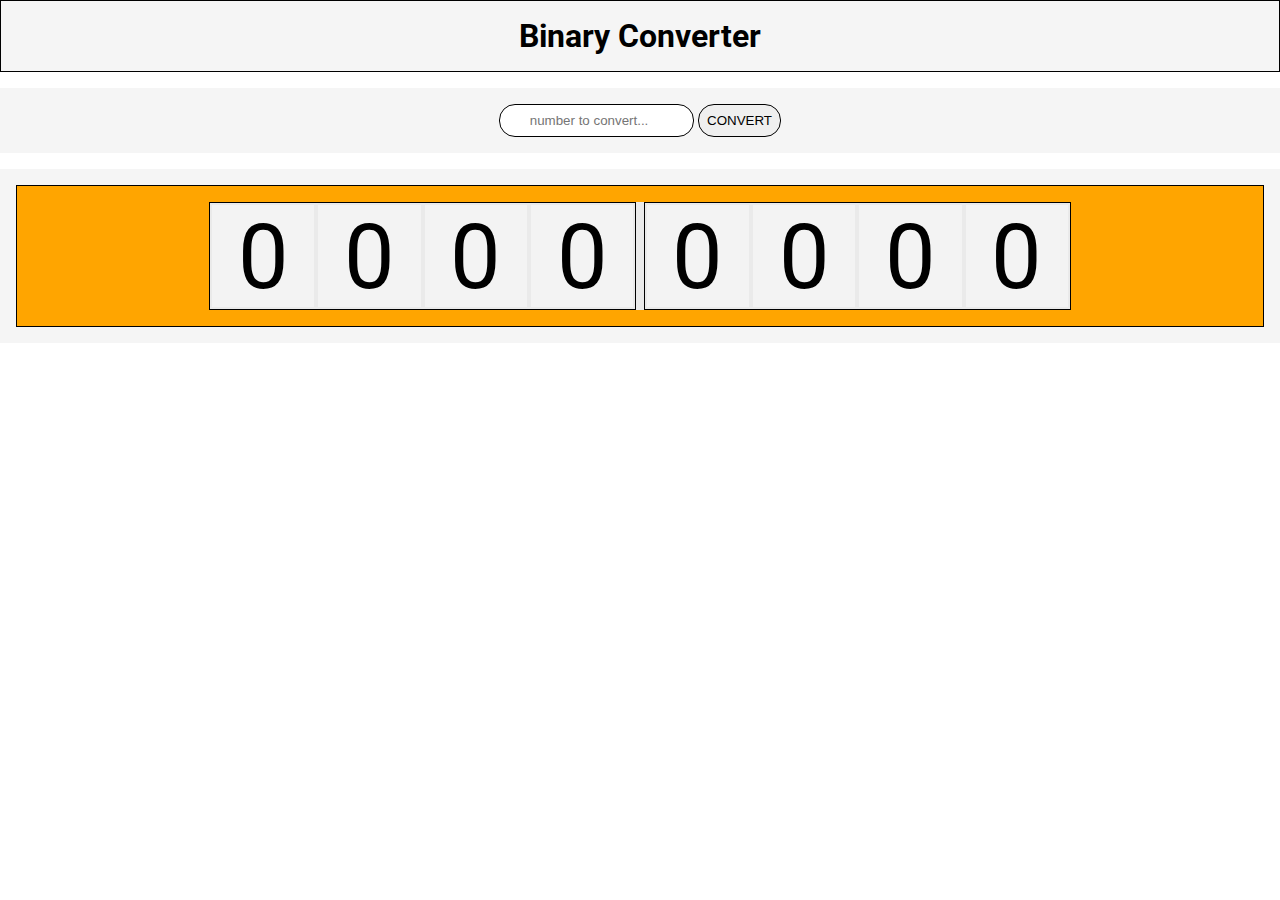
==== index.html @ e784dc07 "l" ====
<!DOCTYPE html>
<html lang="en">
<head>
    <meta charset="UTF-8">
    <meta name="viewport" content="width=device-width, initial-scale=1.0">
    <title>Binary Converter</title>
    <link rel="preconnect" href="https://fonts.googleapis.com">
    <link rel="preconnect" href="https://fonts.gstatic.com" crossorigin>
    <link href="https://fonts.googleapis.com/css2?family=Roboto:ital,wght@0,100;0,300;0,400;0,500;0,700;0,900;1,100;1,300;1,400;1,500;1,700;1,900&display=swap" rel="stylesheet">
    <link rel="stylesheet" href="index.css">
    <script src="binary.js"></script>
</head>
<body>
    
    <div id="wrapper">
        <header>
            <h1>Binary Converter</h1>
        </header>

        <section class="layers" id="decimalSection">
            <div id="decimalNumber">
                <input class="input" placeholder="number to convert..." type="number">
                <button class="input" id="convertButton" onclick="clickMe()">CONVERT</button>
            </div>
        </section>

        <section class="layers" id="binarySection">
            <div id="binaryNumber">
                <div id="byte">
                    <div class="nibble">
                        <div class="bit">
                            <p>0</p>
                        </div>

                        <div class="bit">
                            <p>0</p>
                        </div>

                        <div class="bit">
                            <p>0</p>
                        </div>

                        <div class="bit">
                            <p>0</p>
                        </div>
                    </div>


                    <div class="nibble">
                        <div class="bit">
                            <p>0</p>
                        </div>

                        <div class="bit">
                            <p>0</p>
                        </div>

                        <div class="bit">
                            <p>0</p>
                        </div>

                        <div class="bit">
                            <p>0</p>
                        </div>
                    </div>
                </div>
            </div>
        </section>
    </div>
</body>

<script>

    let div = document.getElementsByClassName("bit")[0];
    let p = div.children[0];
    let inter;

    function stop() 
    {
        clearInterval(inter);
    }

    function remove() 
    {
        div.classList.remove("anima");
        p.classList.remove("anima");
        p.innerHTML = (p.innerHTML=="0") ? "1" : "0";
    }

    function clickMe() 
    {
        div.classList.add("anima");
        p.classList.add("anima");
        setTimeout(remove,140);
    }

    function s() 
    {
        div.classList.add("anima");
        p.classList.add("anima");
        setTimeout(remove,140);
    }
</script>
</html>
---- index.css ----
:root
{
    --gray: #F3F3F3;
    --grayDark: #EAEAEA;
}

* 
{
    margin: 0;
    padding: 0;
    box-sizing: border-box;
}

#wrapper 
{
    font-family: 'Roboto', sans-serif;
}

header 
{
    background-color: whitesmoke;
    border: 1px solid black;
    text-align: center;
    padding: 1rem;
}

.layers 
{
    padding: 1rem;
    background-color: whitesmoke;
    margin-top: 1rem;
}

#decimalNumber 
{
    margin: 0 auto;
    width: fit-content;
}

.input
{
    border-radius: 1rem;
    padding: .5rem;
    border: 1px solid black;
    display: inline-block;
    text-align: center;
}

#convertButton 
{
    cursor: pointer;
}

#convertButton:hover
{
    background-color: var(--grayDark);
}

#binaryNumber
{
    padding: 1rem;
    border: 1px solid black;
    background-color: orange;
    text-align: center;
}

#byte 
{
    position: relative;
    width: fit-content;
    background-color: var(--grayDark);
    display: flow-root;
    margin: 0 auto;
}

.nibble
{
    border: 1px solid black;
    padding: .1rem;
    position: relative;
    float: left;
    margin-right: .5rem;
    background-color: var(--grayDark);
}

#byte .nibble:first-child 
{
    margin-top: 0;
}

#byte .nibble:last-child 
{
    margin-right: 0rem;
}

.bit
{
    width: 8vw;
    height: 8vw;
    position: relative;
    margin: 0 auto;
    z-index: 1;
    display: inline-block;
    background-color: var(--gray);
    font-size: 7vw;
}

.anima 
{
    animation-name: a;
    animation-duration: .5s;
    animation-fill-mode: forwards;
    animation-timing-function: ease-out;
}

@keyframes a
{
    to 
    {
        transform: rotateX(180deg);
    }
}
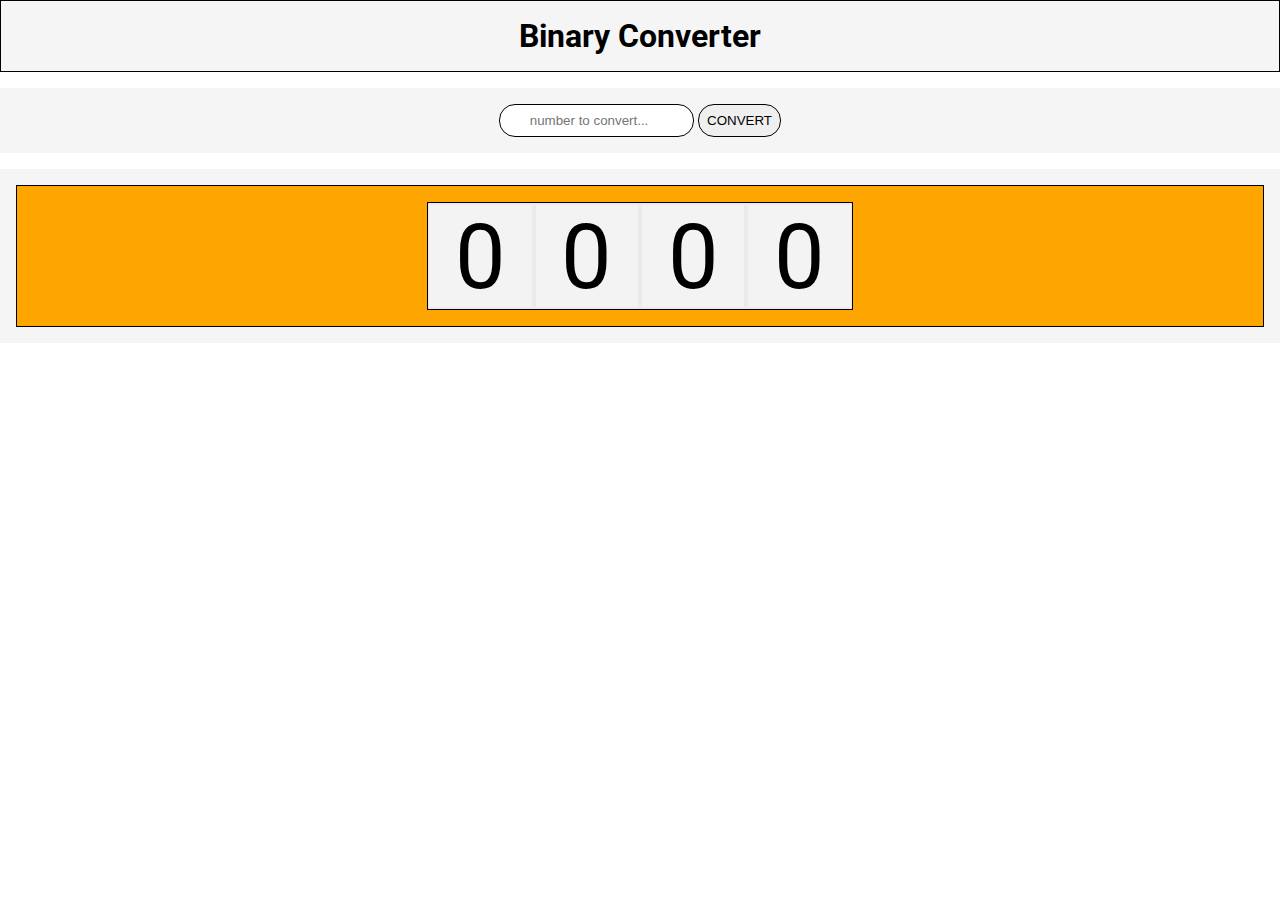
==== commit b411bee1: "j" ====
--- a/index.html
+++ b/index.html
@@ -19,33 +19,14 @@
 
         <section class="layers" id="decimalSection">
             <div id="decimalNumber">
-                <input class="input" placeholder="number to convert..." type="number">
-                <button class="input" id="convertButton" onclick="clickMe()">CONVERT</button>
+                <input class="input" id="number" placeholder="number to convert..." type="number">
+                <button class="input" id="convertButton" onclick="convert()">CONVERT</button>
             </div>
         </section>
 
         <section class="layers" id="binarySection">
             <div id="binaryNumber">
                 <div id="byte">
-                    <div class="nibble">
-                        <div class="bit">
-                            <p>0</p>
-                        </div>
-
-                        <div class="bit">
-                            <p>0</p>
-                        </div>
-
-                        <div class="bit">
-                            <p>0</p>
-                        </div>
-
-                        <div class="bit">
-                            <p>0</p>
-                        </div>
-                    </div>
-
-
                     <div class="nibble">
                         <div class="bit">
                             <p>0</p>
@@ -71,34 +52,62 @@
 
 <script>
 
+    let nibbles = document.getElementsByClassName("nibble");
+    let byte = document.getElementById("byte");
     let div = document.getElementsByClassName("bit")[0];
     let p = div.children[0];
     let inter;
 
-    function stop() 
+    function createNibble() 
     {
-        clearInterval(inter);
+        let nibble = document.createElement("div");
+        nibble.classList.add("nibble");
+
+        for(let b = 0; b < 4; b++) 
+        {
+            let bit = document.createElement("div");
+            bit.classList.add("bit");
+            let p = document.createElement("p");
+            p.innerHTML = 0;
+            bit.appendChild(p);
+            nibble.appendChild(bit);
+        }
+        byte.appendChild(nibble);
     }
 
-    function remove() 
+    function removeAnimation() 
     {
         div.classList.remove("anima");
         p.classList.remove("anima");
         p.innerHTML = (p.innerHTML=="0") ? "1" : "0";
     }
 
-    function clickMe() 
+    function convert() 
+    {
+        let number = document.getElementById("number").value;
+        if (!number) 
+        {
+            alert("Please insert a number");
+            return;
+        }
+
+        let conv = new Convert(number);
+
+        for(let i = 0; conv.nibblesCount; i++) 
+        {
+            createNibble();
+        }
+
+//        div.classList.add("anima");
+//        p.classList.add("anima");
+//        setTimeout(removeAnimation,140);
+    }
+
+    function toggleAnimation() 
     {
         div.classList.add("anima");
         p.classList.add("anima");
-        setTimeout(remove,140);
-    }
-
-    function s() 
-    {
-        div.classList.add("anima");
-        p.classList.add("anima");
-        setTimeout(remove,140);
+        setTimeout(removeAnimation,140);
     }
 </script>
 </html>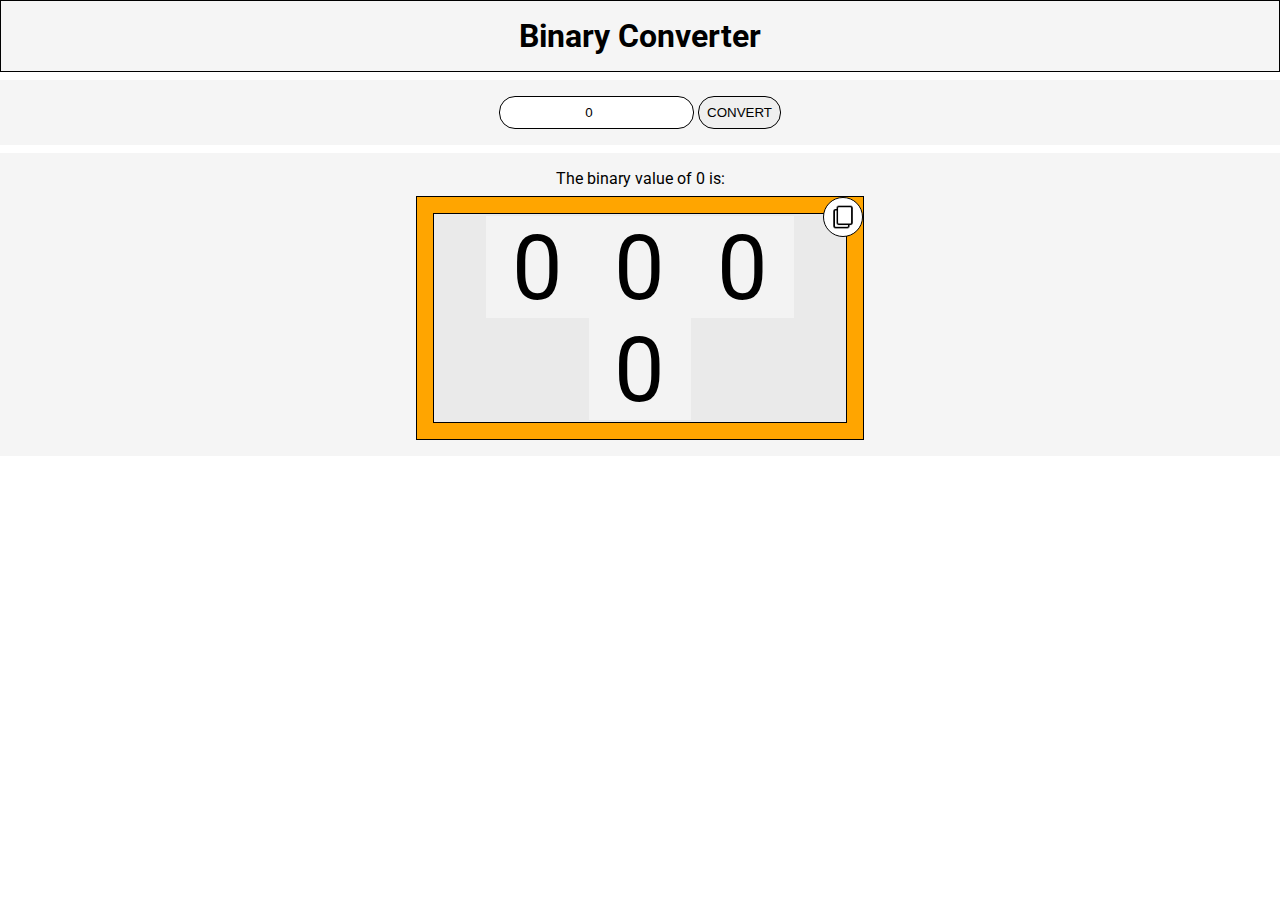
==== commit 6936ac7a: "k" ====
--- a/index.html
+++ b/index.html
@@ -19,31 +19,21 @@
 
         <section class="layers" id="decimalSection">
             <div id="decimalNumber">
-                <input class="input" id="number" placeholder="number to convert..." type="number">
+                <input class="input" id="number" value="0" onchange="convert()" placeholder="number to convert..." type="number">
                 <button class="input" id="convertButton" onclick="convert()">CONVERT</button>
             </div>
         </section>
 
         <section class="layers" id="binarySection">
+            <div id="result">
+                <h3>The binary value of x is x</h3>
+            </div>
+            
             <div id="binaryNumber">
+                <div onclick="copy()" id="clipboard">
+                    <img src="copy.png">
+                </div>    
                 <div id="byte">
-                    <div class="nibble">
-                        <div class="bit">
-                            <p>0</p>
-                        </div>
-
-                        <div class="bit">
-                            <p>0</p>
-                        </div>
-
-                        <div class="bit">
-                            <p>0</p>
-                        </div>
-
-                        <div class="bit">
-                            <p>0</p>
-                        </div>
-                    </div>
                 </div>
             </div>
         </section>
@@ -51,63 +41,85 @@
 </body>
 
 <script>
+    let numberField = document.getElementById("number");
+    let number = sessionStorage.getItem("number");
+    let result = document.getElementById("result");
+    if (!number) number = 0;
 
-    let nibbles = document.getElementsByClassName("nibble");
-    let byte = document.getElementById("byte");
-    let div = document.getElementsByClassName("bit")[0];
-    let p = div.children[0];
-    let inter;
+    let conv = new Convert(number);
 
-    function createNibble() 
+    numberField.value = number;
+    convert();
+
+    function copy() 
     {
-        let nibble = document.createElement("div");
-        nibble.classList.add("nibble");
-
-        for(let b = 0; b < 4; b++) 
-        {
-            let bit = document.createElement("div");
-            bit.classList.add("bit");
-            let p = document.createElement("p");
-            p.innerHTML = 0;
-            bit.appendChild(p);
-            nibble.appendChild(bit);
-        }
-        byte.appendChild(nibble);
+        navigator.clipboard.writeText(conv.nibblesAsStr());
     }
 
-    function removeAnimation() 
+    function createNibble(conv) 
     {
-        div.classList.remove("anima");
-        p.classList.remove("anima");
-        p.innerHTML = (p.innerHTML=="0") ? "1" : "0";
+        for(let i = 0; i < conv.nibblesCount; i++) 
+        {
+            let nibble = document.createElement("div");
+            nibble.classList.add("nibble");
+
+            for(let b = 0; b < 4; b++) 
+            {
+                let bit = document.createElement("div");
+                bit.classList.add("bit");
+                let p = document.createElement("p");
+                p.innerHTML = conv.getNibble(i).getBit(b).reversValue; 
+                bit.appendChild(p);
+                nibble.appendChild(bit);
+            }
+            byte.appendChild(nibble);
+        }
     }
 
     function convert() 
     {
-        let number = document.getElementById("number").value;
+        number = numberField.value;
+
         if (!number) 
         {
             alert("Please insert a number");
             return;
         }
 
-        let conv = new Convert(number);
-
-        for(let i = 0; conv.nibblesCount; i++) 
+        sessionStorage.setItem("number",number);
+        byte.innerHTML = "";
+        conv = new Convert(number);
+        createNibble(conv);
+        result.innerHTML = conv.result;
+        let sec = 0;
+        let nibbles = document.getElementsByClassName("nibble");
+        for(let n = 0; n < nibbles.length; n++) 
         {
-            createNibble();
+            let nibble = nibbles[n];
+            for(let b = 0; b < nibble.children.length; b++) 
+            {
+                let bit = nibble.children[b];
+                let p = bit.children[0];
+                sec=sec+1;
+                toggleAnimation(bit,p,sec);
+            }
         }
-
-//        div.classList.add("anima");
-//        p.classList.add("anima");
-//        setTimeout(removeAnimation,140);
     }
 
-    function toggleAnimation() 
+    function toggleAnimation(bit, p,sec) 
     {
-        div.classList.add("anima");
+        bit.style.animationDelay = `${sec}s`;
+        bit.classList.add("anima");
         p.classList.add("anima");
-        setTimeout(removeAnimation,140);
+        setTimeout(()=>{removeAnimation(bit,p)},10);
     }
+
+    function removeAnimation(bit, p) 
+    {
+        bit.classList.remove("anima");
+        p.classList.remove("anima");
+        p.innerHTML = (p.innerHTML=="0") ? "1" : "0";
+    }
+
 </script>
 </html>--- a/index.css
+++ b/index.css
@@ -28,7 +28,36 @@
 {
     padding: 1rem;
     background-color: whitesmoke;
-    margin-top: 1rem;
+    margin-top: .5rem;
+}
+
+#result 
+{
+    text-align: center;
+    margin-bottom: .5rem;
+}
+
+#clipboard 
+{
+    width: 2.5rem;
+    height: 2.5rem;
+    position: absolute;
+    border: 1px solid black;
+    border-radius: 50%;
+    background-color: white;
+    cursor: pointer;
+    z-index: 2;
+    right: 0;
+    top: 0;
+}
+
+#clipboard img 
+{
+    display: block;
+    width: 2rem;
+    height: 2rem;
+    padding-top: .35rem;
+    padding-left: .35rem;
 }
 
 #decimalNumber 
@@ -62,6 +91,9 @@
     border: 1px solid black;
     background-color: orange;
     text-align: center;
+    width: 28rem;
+    margin: 0 auto;
+    position: relative;
 }
 
 #byte 
@@ -79,18 +111,7 @@
     padding: .1rem;
     position: relative;
     float: left;
-    margin-right: .5rem;
     background-color: var(--grayDark);
-}
-
-#byte .nibble:first-child 
-{
-    margin-top: 0;
-}
-
-#byte .nibble:last-child 
-{
-    margin-right: 0rem;
 }
 
 .bit
@@ -108,7 +129,6 @@
 .anima 
 {
     animation-name: a;
-    animation-duration: .5s;
     animation-fill-mode: forwards;
     animation-timing-function: ease-out;
 }
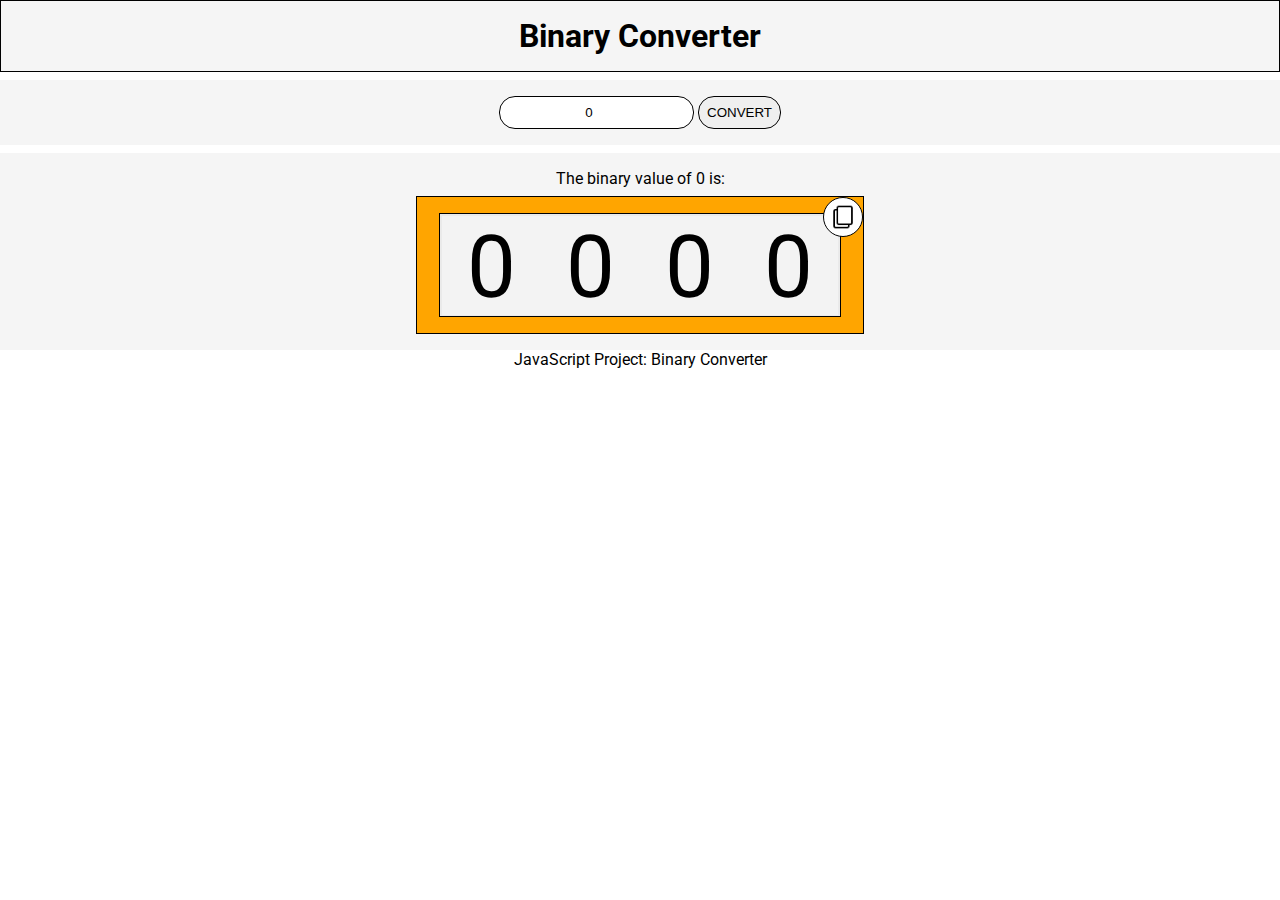
==== commit cc4d8f53: "n" ====
--- a/index.html
+++ b/index.html
@@ -9,34 +9,40 @@
     <link href="https://fonts.googleapis.com/css2?family=Roboto:ital,wght@0,100;0,300;0,400;0,500;0,700;0,900;1,100;1,300;1,400;1,500;1,700;1,900&display=swap" rel="stylesheet">
     <link rel="stylesheet" href="index.css">
     <script src="binary.js"></script>
+    <link rel="icon" href="binary-code.png">
 </head>
 <body>
-    
     <div id="wrapper">
         <header>
             <h1>Binary Converter</h1>
         </header>
 
-        <section class="layers" id="decimalSection">
-            <div id="decimalNumber">
-                <input class="input" id="number" value="0" onchange="convert()" placeholder="number to convert..." type="number">
-                <button class="input" id="convertButton" onclick="convert()">CONVERT</button>
-            </div>
-        </section>
+        <main>
+            <section class="layers" id="decimalSection">
+                <div id="decimalNumber">
+                    <input class="input" id="number" value="0" onchange="convert()" placeholder="number to convert..." type="number">
+                    <button class="input" id="convertButton" onclick="convert()">CONVERT</button>
+                </div>
+            </section>
 
-        <section class="layers" id="binarySection">
-            <div id="result">
-                <h3>The binary value of x is x</h3>
-            </div>
-            
-            <div id="binaryNumber">
-                <div onclick="copy()" id="clipboard">
-                    <img src="copy.png">
-                </div>    
-                <div id="byte">
+            <section class="layers" id="binarySection">
+                <div id="result">
+                    <h3>The binary value of x is x</h3>
                 </div>
-            </div>
-        </section>
+                
+                <div id="binaryNumber">
+                    <div onclick="copy()" id="clipboard">
+                        <img src="copy.png">
+                    </div>    
+                    <div id="byte">
+                    </div>
+                </div>
+            </section>
+        </main>
+
+        <footer>
+            <p>JavaScript Project: Binary Converter</p>
+        </footer>
     </div>
 </body>
 
--- a/index.css
+++ b/index.css
@@ -91,7 +91,7 @@
     border: 1px solid black;
     background-color: orange;
     text-align: center;
-    width: 28rem;
+    max-width: 28rem;
     margin: 0 auto;
     position: relative;
 }
@@ -110,20 +110,19 @@
     border: 1px solid black;
     padding: .1rem;
     position: relative;
-    float: left;
     background-color: var(--grayDark);
 }
 
 .bit
 {
-    width: 8vw;
-    height: 8vw;
+    width: 6.1999rem;
+    height: 6.1999rem;
+    font-size: 5.425rem;
     position: relative;
     margin: 0 auto;
     z-index: 1;
     display: inline-block;
     background-color: var(--gray);
-    font-size: 7vw;
 }
 
 .anima 
@@ -133,10 +132,44 @@
     animation-timing-function: ease-out;
 }
 
+footer 
+{
+    text-align: center;
+}
+
 @keyframes a
 {
     to 
     {
         transform: rotateX(180deg);
     }
+}
+
+@media screen and (max-width:466.5px) 
+{
+    #binaryNumber, #byte 
+    {
+        max-width: 100%;
+        width: 100%;
+        margin: initial;
+    }
+
+    .bit 
+    {
+        width: 25%;
+    }
+}
+
+@media screen and (max-width:297.5px) 
+{
+   
+    .input
+    {
+        width: 100%;
+    }
+
+    #number 
+    {
+        margin-bottom: .3rem;
+    }
 }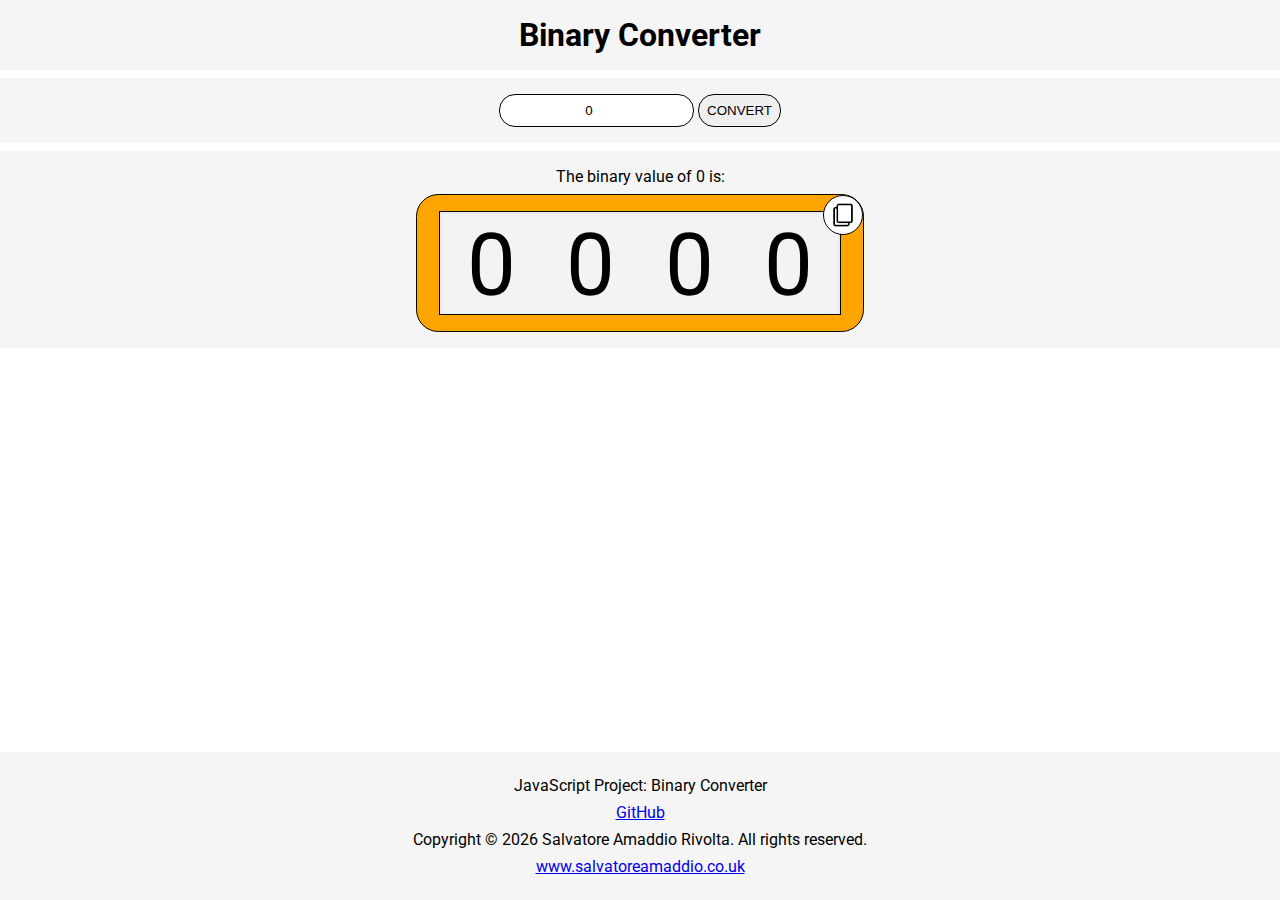
==== commit 62c521e0: "n" ====
--- a/index.html
+++ b/index.html
@@ -40,16 +40,23 @@
             </section>
         </main>
 
-        <footer>
+        <footer class="layers">
             <p>JavaScript Project: Binary Converter</p>
+            <p><a href="https://github.com/SalvatoreAmaddio/BinaryConverter" target="_blank">GitHub</a></p>
+            <p>Copyright © <span id="copyrightYear">2023</span> Salvatore Amaddio Rivolta. All rights reserved.</p>
+            <p><a href="https://salvatoreamaddio.co.uk/">www.salvatoreamaddio.co.uk</a></p>
         </footer>
     </div>
 </body>
 
 <script>
+    let footer = document.getElementsByTagName("footer")[0];
     let numberField = document.getElementById("number");
     let number = sessionStorage.getItem("number");
     let result = document.getElementById("result");
+    let copyrightYear = document.getElementById("copyrightYear");
+    copyrightYear.innerHTML = new Date().getFullYear();
+
     if (!number) number = 0;
 
     let conv = new Convert(number);
@@ -85,7 +92,6 @@
     function convert() 
     {
         number = numberField.value;
-
         if (!number) 
         {
             alert("Please insert a number");
@@ -95,6 +101,11 @@
         sessionStorage.setItem("number",number);
         byte.innerHTML = "";
         conv = new Convert(number);
+        if (conv.nibblesCount > 1) 
+            footer.classList.add("staticFooter")
+        else
+            footer.classList.remove("staticFooter")
+
         createNibble(conv);
         result.innerHTML = conv.result;
         let sec = 0;
--- a/index.css
+++ b/index.css
@@ -19,7 +19,6 @@
 header 
 {
     background-color: whitesmoke;
-    border: 1px solid black;
     text-align: center;
     padding: 1rem;
 }
@@ -94,6 +93,7 @@
     max-width: 28rem;
     margin: 0 auto;
     position: relative;
+    border-radius: 1.4rem;
 }
 
 #byte 
@@ -135,6 +135,19 @@
 footer 
 {
     text-align: center;
+    position: fixed;
+    width: 100%;
+    bottom: 0;
+}
+
+.staticFooter 
+{
+    position: static;
+}
+
+footer p 
+{
+    margin-block: .5rem;
 }
 
 @keyframes a
@@ -143,6 +156,15 @@
     {
         transform: rotateX(180deg);
     }
+}
+
+@media (pointer:none), (pointer:coarse) 
+{
+    footer 
+    {
+        position: static;
+    }
+
 }
 
 @media screen and (max-width:466.5px) 
